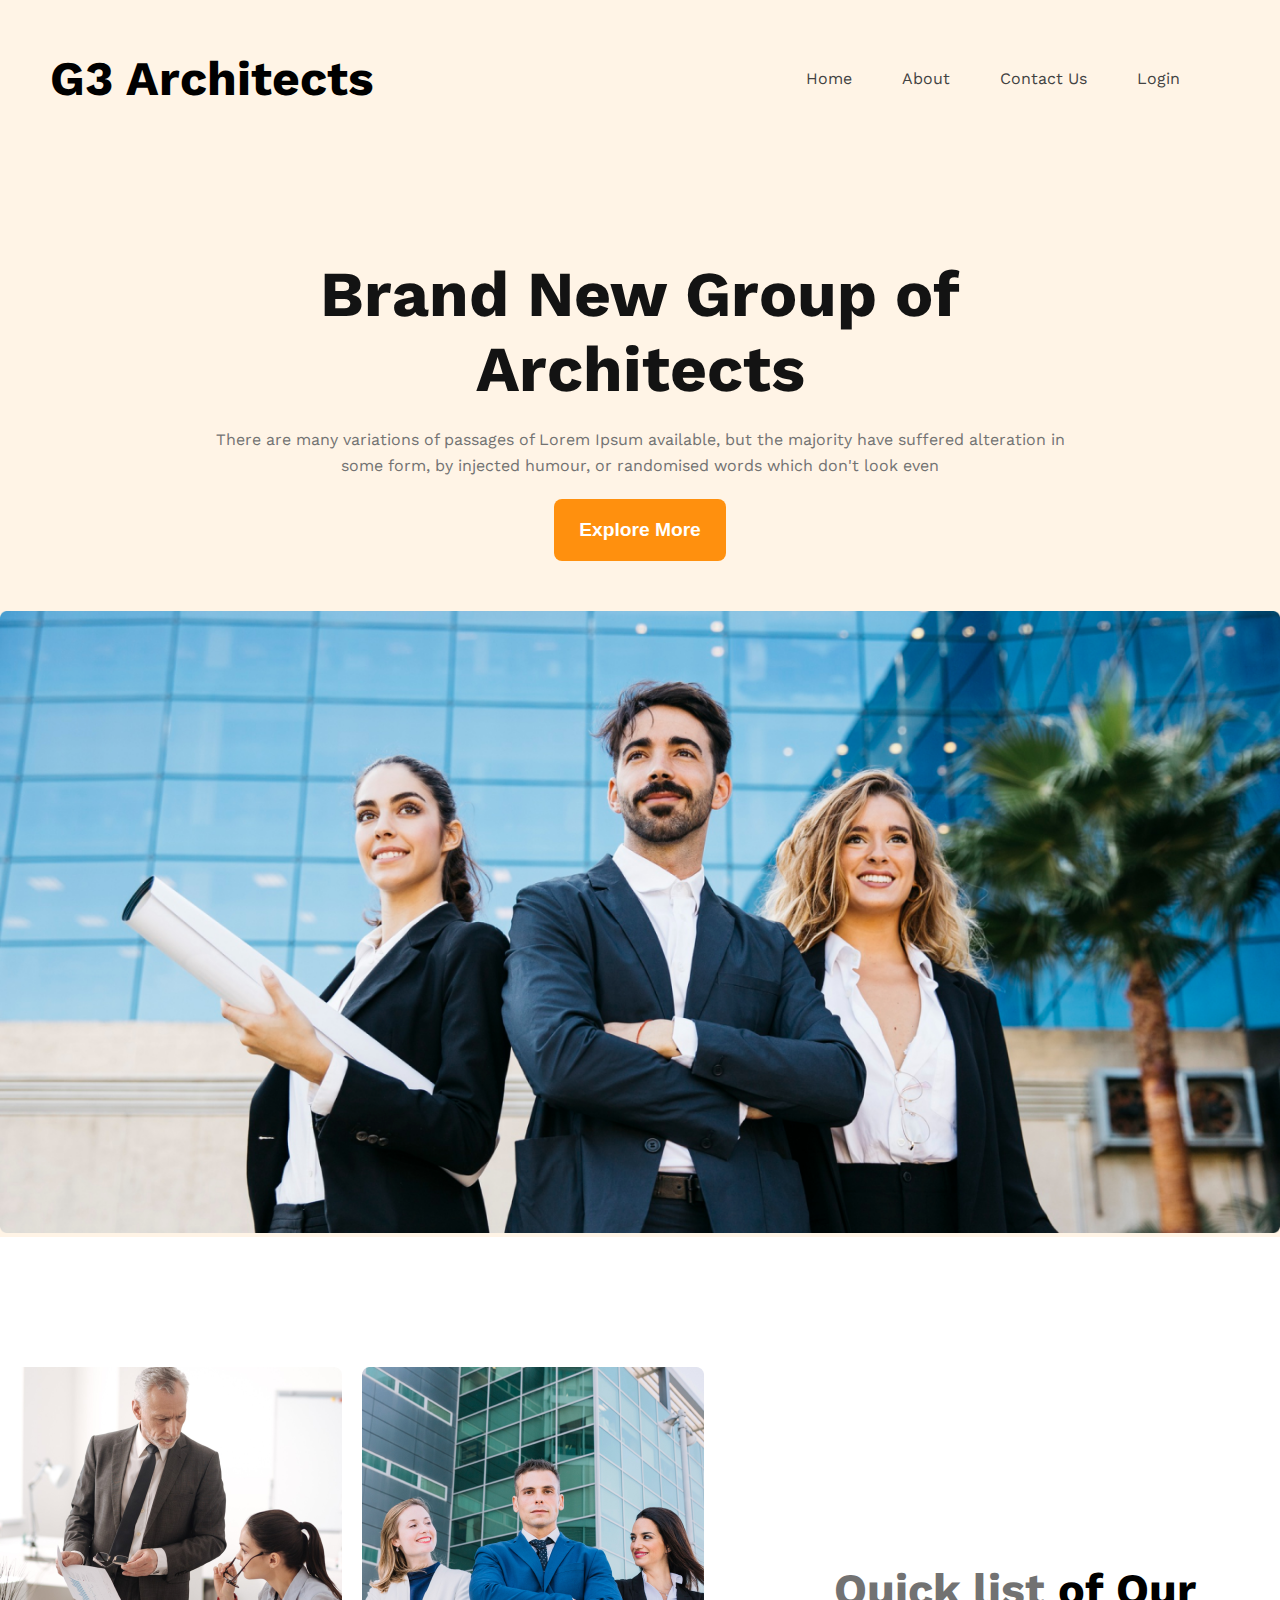
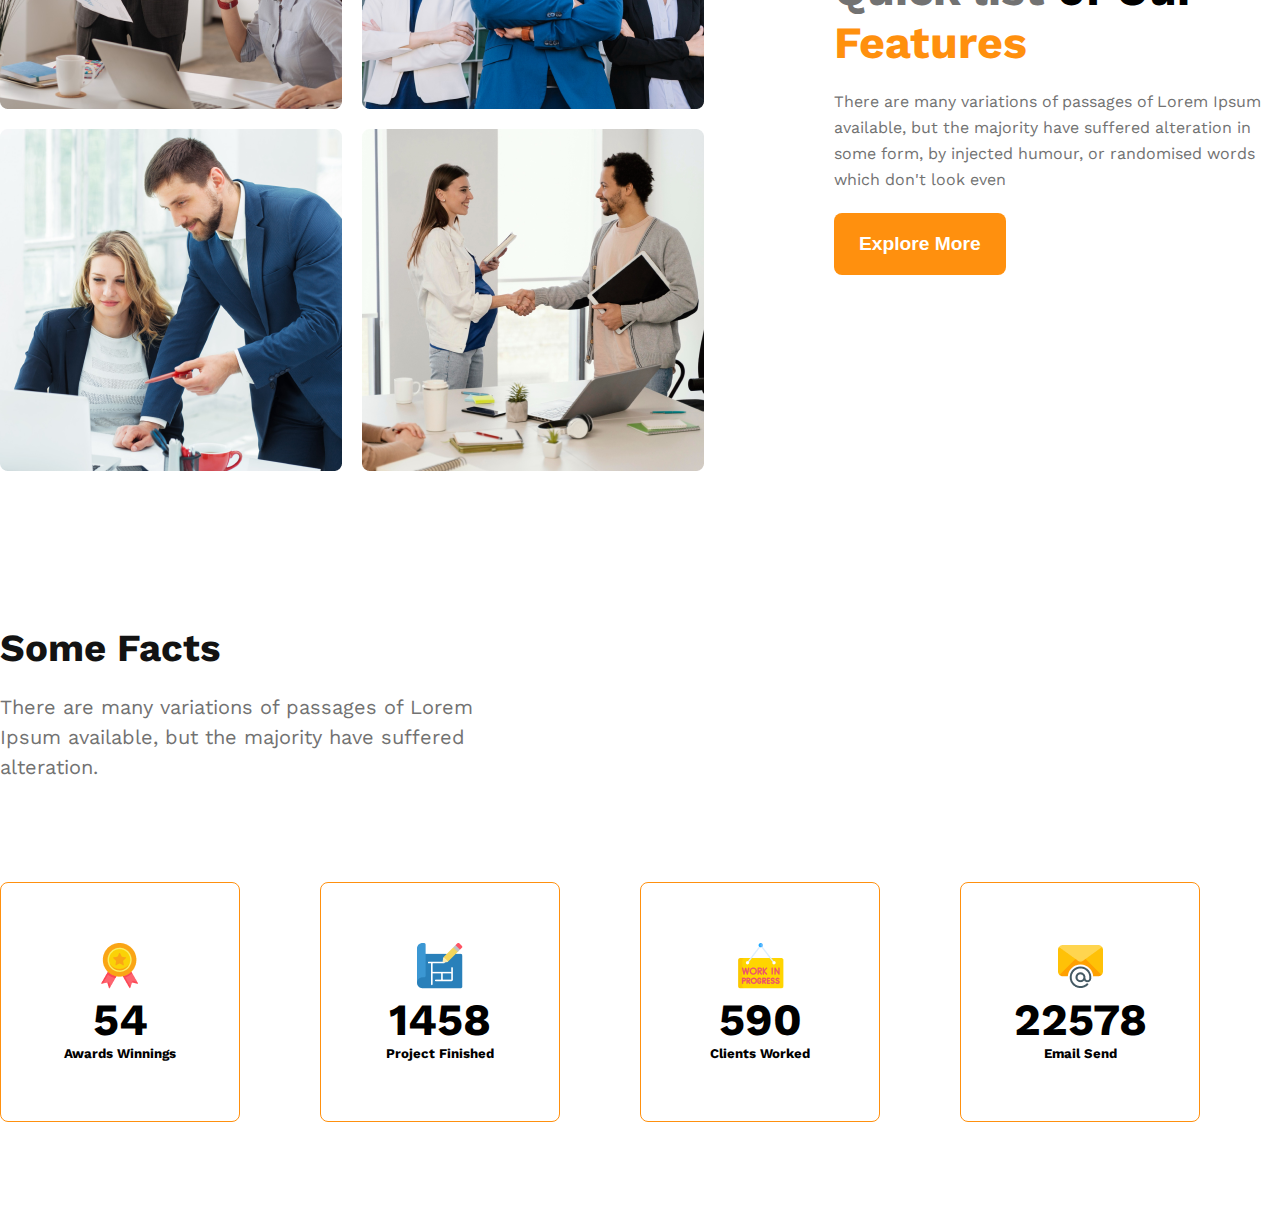
==== index.html @ f91b2478 "file name change" ====
<!DOCTYPE html>
<html lang="en">
<head>
    <meta charset="UTF-8">
    <meta name="viewport" content="width=device-width, initial-scale=1.0">
    <link rel="stylesheet" href="style.css">
    <title>G3-Architects</title>
</head>
<body class="work-sans" >
    <header style="background-color: rgba(255, 144, 14, 0.1);">
        <nav class="nav-container">
            <h3 class="nav-next">G3 Architects</h3>
            <ul class="nav-content">
                <li class="nav-item"><a href="" class="navs-link">Home</a></li>
                <li class="nav-item"><a href="" class="navs-link">About</a></li>
                <li class="nav-item"><a href="" class="navs-link">Contact Us</a></li>
                <li class="nav-item"><a href="" class="navs-link">Login</a></li>
            </ul>
        </nav>
        <div class="banner-container">
            <div class="banner-content">
                <h1>Brand New 
                    Group of Architects 
                    </h1>
                <p>There are many variations of passages of Lorem Ipsum available, but the majority have suffered alteration in some form, by injected humour, or randomised words which don't look even</p>
                <button>Explore More</button>
            </div>
            <img src="./images/banner.png" alt="">
        </div>
    </header>
    <main>
        <!-- team section -->
        <section class="team-content">
            <div class="team-img-container">
                <img src="./images/team1.png" alt="">
                <img src="./images/team2.png" alt="">
                <img src="./images/team3.png" alt="">
                <img src="./images/team4.png" alt="">
            </div>
            <div class="team-text-container">
                <h1><span style="color: #727272;">Quick list</span> of Our <span style="color: rgb(255, 144, 14);"> Features</span></h1>
                <p>There are many variations of passages of Lorem Ipsum available, but the majority have suffered alteration in some form, by injected humour, or randomised words which don't look even</p>
                <button  class="button">Explore More</button>
            </div>
        </section>
        <!-- feature section -->
         <section>

         </section>
         <!-- facts section -->
          <section  class="facts-container">
                <h3 class="fact-text">Some Facts</h3>
                <p class="fact-des">There are many variations of passages of Lorem Ipsum available,
                 but the majority have suffered alteration.</p>
                <div class="facts-content">
                    <div class="facts-card">
                       <div>
                        <img src="./images/icons/ribon.png" alt="" class="facts-icon">
                        <h4 class="facts-number">54</h4>
                        <h5 class="facts-pra">Awards Winnings</h5>
                       </div>
                    </div>
                    <div class="facts-card">
                        <div><img src="./images/icons/projects.png" alt="" class="facts-icon">
                            <h4 class="facts-number">1458 </h4>
                            <h5 class="facts-pra">Project Finished</h5></div>
                    </div>
                    <div class="facts-card">
                        <div><img src="./images/icons/customers.png" alt="" class="facts-icon">
                            <h4 class="facts-number">590</h4>
                            <h5 class="facts-pra">Clients Worked</h5></div>
                    </div>
                    <div class="facts-card">
                        <div>
                            <img src="./images/icons/email.png" alt="" class="facts-icon">
                        <h4 class="facts-number">22578</h4>
                        <h5 class="facts-pra">Email Send</h5>
                        </div>
                    </div>
                </div>
          </section>
    </main>
    <footer>

    </footer>
</body>
</html>
---- style.css ----
@import url('https://fonts.googleapis.com/css2?family=Work+Sans:ital,wght@0,100..900;1,100..900&display=swap');
.work-sans {
    font-family: "Work Sans", sans-serif;
  }
*{
    margin: 0;
    padding: 0;
    box-sizing: border-box;
}
/* navbar sec start */

.nav-container{
    display: flex;
    justify-content: space-between;
    align-items: center;
    max-width: 1440px;
    margin: 0 auto;
    padding: 50px;
}
.nav-content{
    display: flex;
}
.nav-item{
    list-style: none;
}
.navs-link{
    text-decoration: none;
    color: rgb(66, 66, 66);
    margin-right: 50px;
}
.nav-next{
    font-size: 3rem;
    font-weight: bold;
}
/* banner sec start */
.banner-container{
    max-width: 1440px;
    margin: 0 auto;
}
.banner-content{
    max-width: 850px;
    margin: 0 auto;
    text-align: center;
}
.banner-content h1{
color: rgb(19, 19, 19);
font-family: Work Sans;
font-size: 4rem;
font-weight: 700;
line-height: 75px;
letter-spacing: 0%;
text-align: center;
margin-top: 100px;
}
.banner-content p{
color: rgb(114, 114, 114);
font-family: Work Sans;
font-size: 1rem;
font-weight: 400;
line-height: 26px;
letter-spacing: 0%;
text-align: center;
margin-top: 20px;
}
.banner-content button{
border-radius: 8px;
background: rgb(255, 144, 14);
color: white;
font-weight: 600;
font-size: 1.2rem;
padding: 20px 25px;
margin: 20px 0;
border: none;
margin-bottom: 50px;
}
.banner-container img{
    width: 100%;
}
main{
    max-width: 1440px;
    margin: 0 auto;
}
.team-content{
    display: flex;
    align-items: center;
    margin-top: 130px;
}
.team-img-container{
    display: grid;
    grid-template-columns: repeat(2 , 1fr);
    gap: 20px;
}
.team-text-container{
    margin-left: 130px;
    max-width: 537px;
}
.team-text-container h1{
    font-size: 2.8rem;
    margin-bottom: 20px;
}
.team-text-container p{
color: rgb(114, 114, 114);
font-family: Work Sans;
font-size: 1rem;
font-weight: 400;
line-height: 26px;
letter-spacing: 0%;
text-align: left;
margin-bottom: 20px;
}
.team-text-container button{
    border-radius: 8px;
background: rgb(255, 144, 14);
color: white;
font-weight: 600;
font-size: 1.2rem;
padding: 20px 25px;
border: none;
}
.facts-container{
    margin-top: 150px;
}
.fact-text{
    color: rgb(19, 19, 19);
    font-family: Work Sans;
    font-size: 2.4rem;
    font-weight: 700;
    line-height: 53px;
    letter-spacing: 0%;
    
}
.fact-des{
    color: #727272;
    font-family: Work Sans;
    font-size: 1rem;
    line-height: 30px;
    letter-spacing: 0%;
    max-width: 540px;
    
}
.facts-content{
    display: grid;
    grid-template-columns: repeat(4,1fr);
    margin-top: 100px;
    margin-bottom: 100px;
}
.facts-card{
border: 1px solid rgb(255, 144, 14);
border-radius: 8px;
width: 240px;
height: 240px;
text-align: center;
display: flex;
align-items: center;
justify-content: center;
}
.facts-number{
    font-size: 2.8rem;
}
.fact-des{
    font-size: 1.25rem;
    margin-top: 18px;
}
/* header section responsive  start */
/* small device style */
@media screen and (max-width:576px){
    .nav-container{
        flex-direction: column;
    }
    .nav-content{
        flex-direction: column;
    }
    .team-content{
        flex-direction: column;
    }
    .team-img-container{
        grid-template-columns: repeat(1 , 1fr);
    }
    .team-text-container{
        margin-left: 20px;
    }
    .facts-content{
        grid-template-columns: 1fr;
        gap: 20px;
        margin-left: 20px;
    }
    .fact-text , .fact-des{
        margin-left: 20px;
    }
}


/* medium size device style */
@media screen and (min-width:576px) and (max-width:992px){
    .team-content{
        flex-direction: column;
    }
    .team-text-container{
        margin:50px auto;  
    }
    .facts-content{
        grid-template-columns:repeat(2 , 1fr);
        gap: 20px;
        margin-left: 50px;
    }
    .fact-text , .fact-des{
        margin-left: 100px;
    }
}
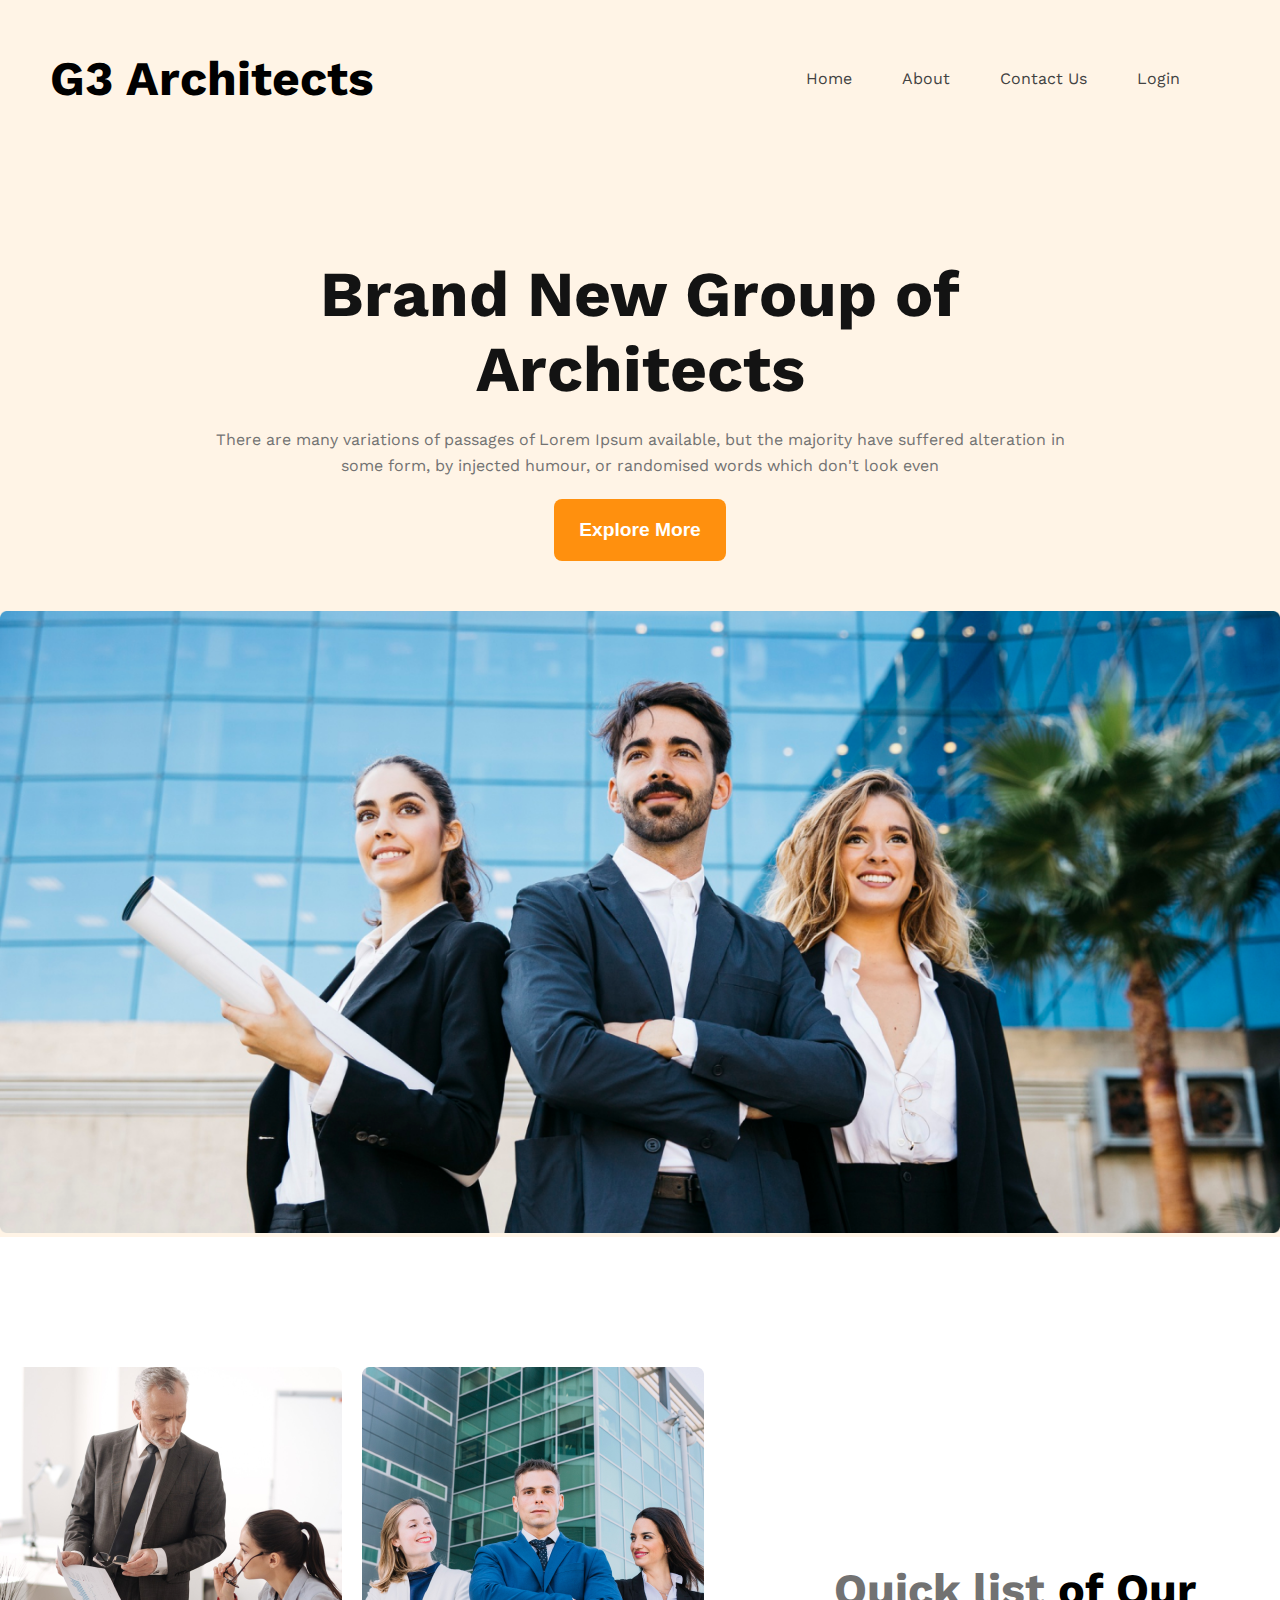
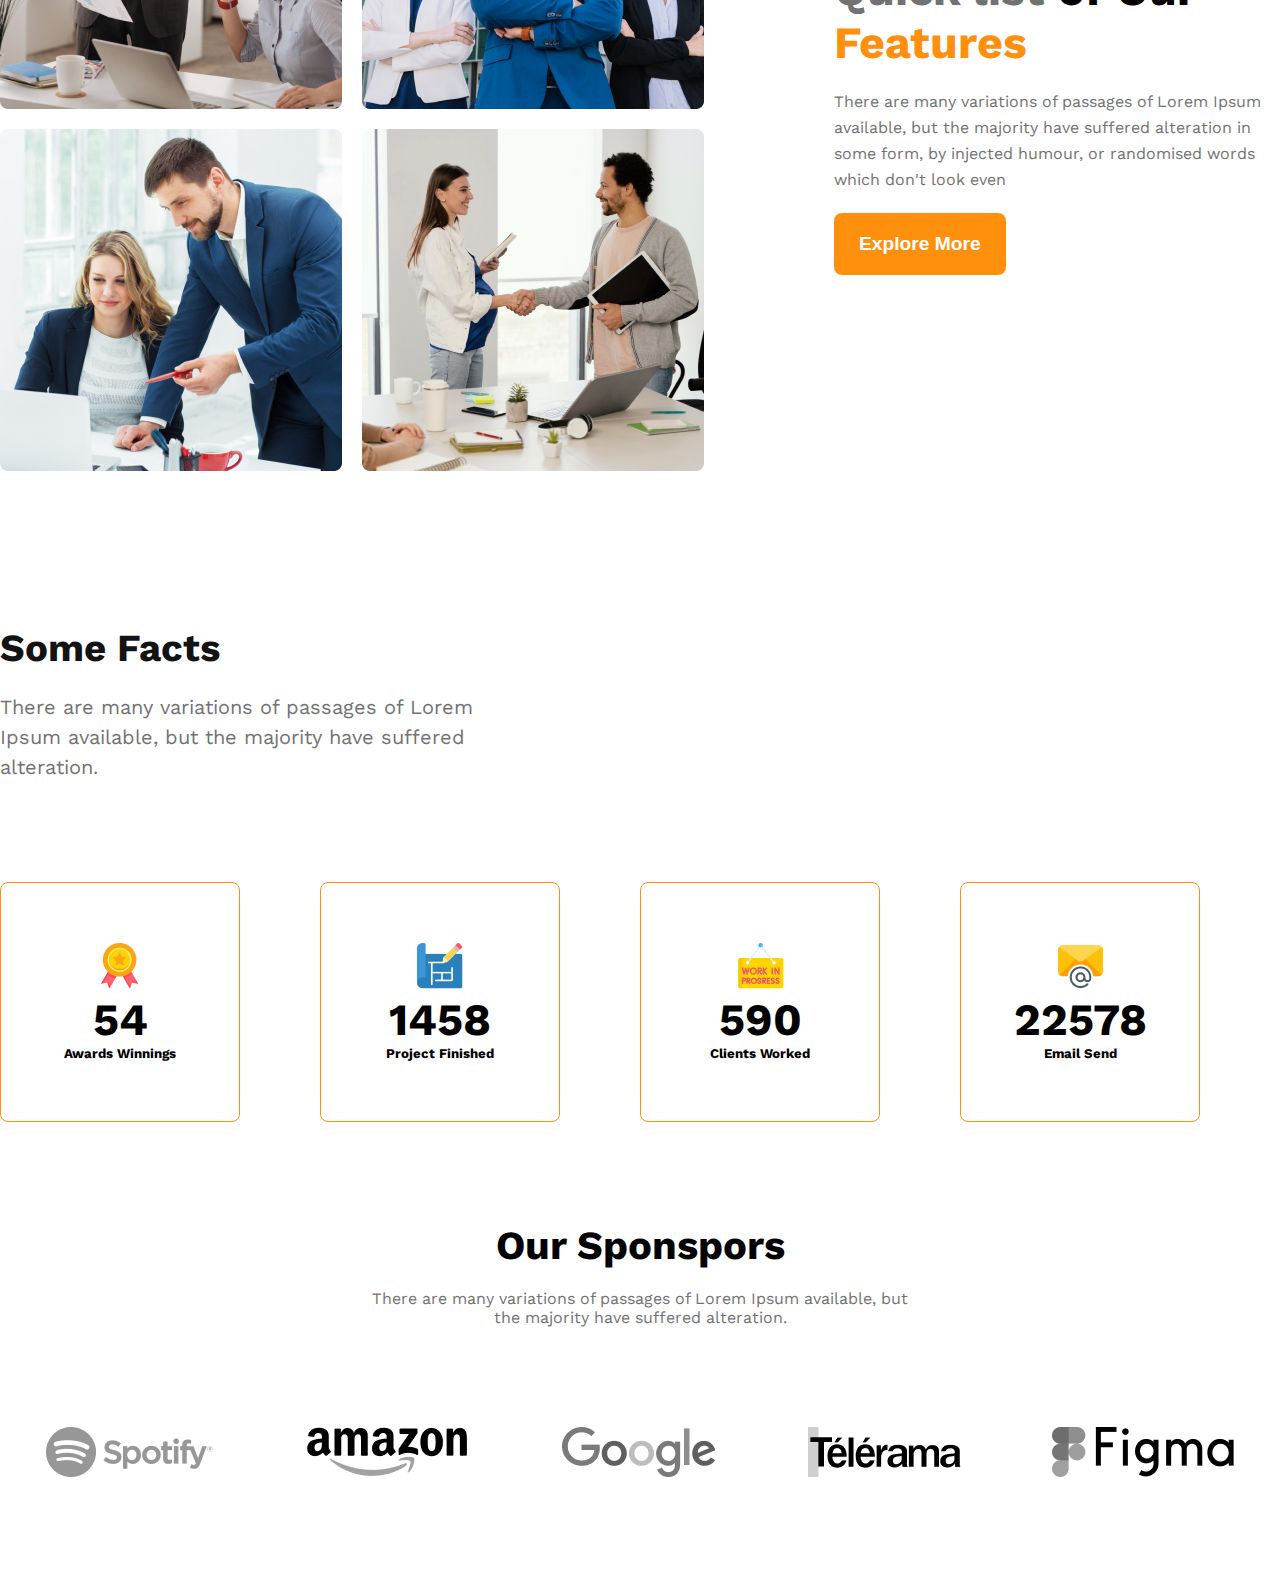
==== commit 172b0c4e: "Sponsor company Logo added and responsive done" ====
--- a/index.html
+++ b/index.html
@@ -79,6 +79,21 @@
                     </div>
                 </div>
           </section>
+          <!-- facts section -->
+           <!-- sponsor section -->
+            <section class="sponsor-container">
+                <div class="sponsor-info">
+                    <h1>Our Sponspors</h1>
+                    <p>There are many variations of passages of Lorem Ipsum available, but the majority have suffered alteration.</p>
+                </div>
+                <div class="sponsor-company">
+                    <img src="./images/sponsors/spotify.png" alt="">
+                    <img src="./images/sponsors/amazon.png" alt="">
+                    <img src="./images/sponsors/google.png" alt="">
+                    <img src="./images/sponsors/telerama.png" alt="">
+                    <img src="./images/sponsors/figma.png" alt="">
+                </div>
+            </section>
     </main>
     <footer>
 
--- a/style.css
+++ b/style.css
@@ -161,6 +161,30 @@
     font-size: 1.25rem;
     margin-top: 18px;
 }
+.sponsor-info{
+    max-width: 540px;
+    text-align: center;
+    margin: 0 auto;
+    margin-bottom: 100px;
+}
+.sponsor-info h1{
+    font-size: 2.5rem;
+    margin-bottom: 20px;
+    font-weight: bold;
+}
+.sponsor-info p{
+    font-size: 1rem;
+    color: #727272;
+}
+.sponsor-company{
+    display: flex;
+    justify-content: space-around;
+    align-items: center;
+    margin-bottom: 100px;
+}
+.sponsor-company img{
+    filter: grayscale(100%);
+}
 /* header section responsive  start */
 /* small device style */
 @media screen and (max-width:576px){
@@ -186,6 +210,11 @@
     }
     .fact-text , .fact-des{
         margin-left: 20px;
+    }
+    .sponsor-company{
+        flex-direction: column;
+        gap: 80px;
+        margin-bottom: 100px;
     }
 }
 
@@ -201,9 +230,15 @@
     .facts-content{
         grid-template-columns:repeat(2 , 1fr);
         gap: 20px;
-        margin-left: 50px;
+        margin-left: 30px;
     }
     .fact-text , .fact-des{
         margin-left: 100px;
     }
+    .sponsor-company{
+        flex-direction: column;
+        gap: 80px;
+        margin-bottom: 100px;
+    }
+   
 }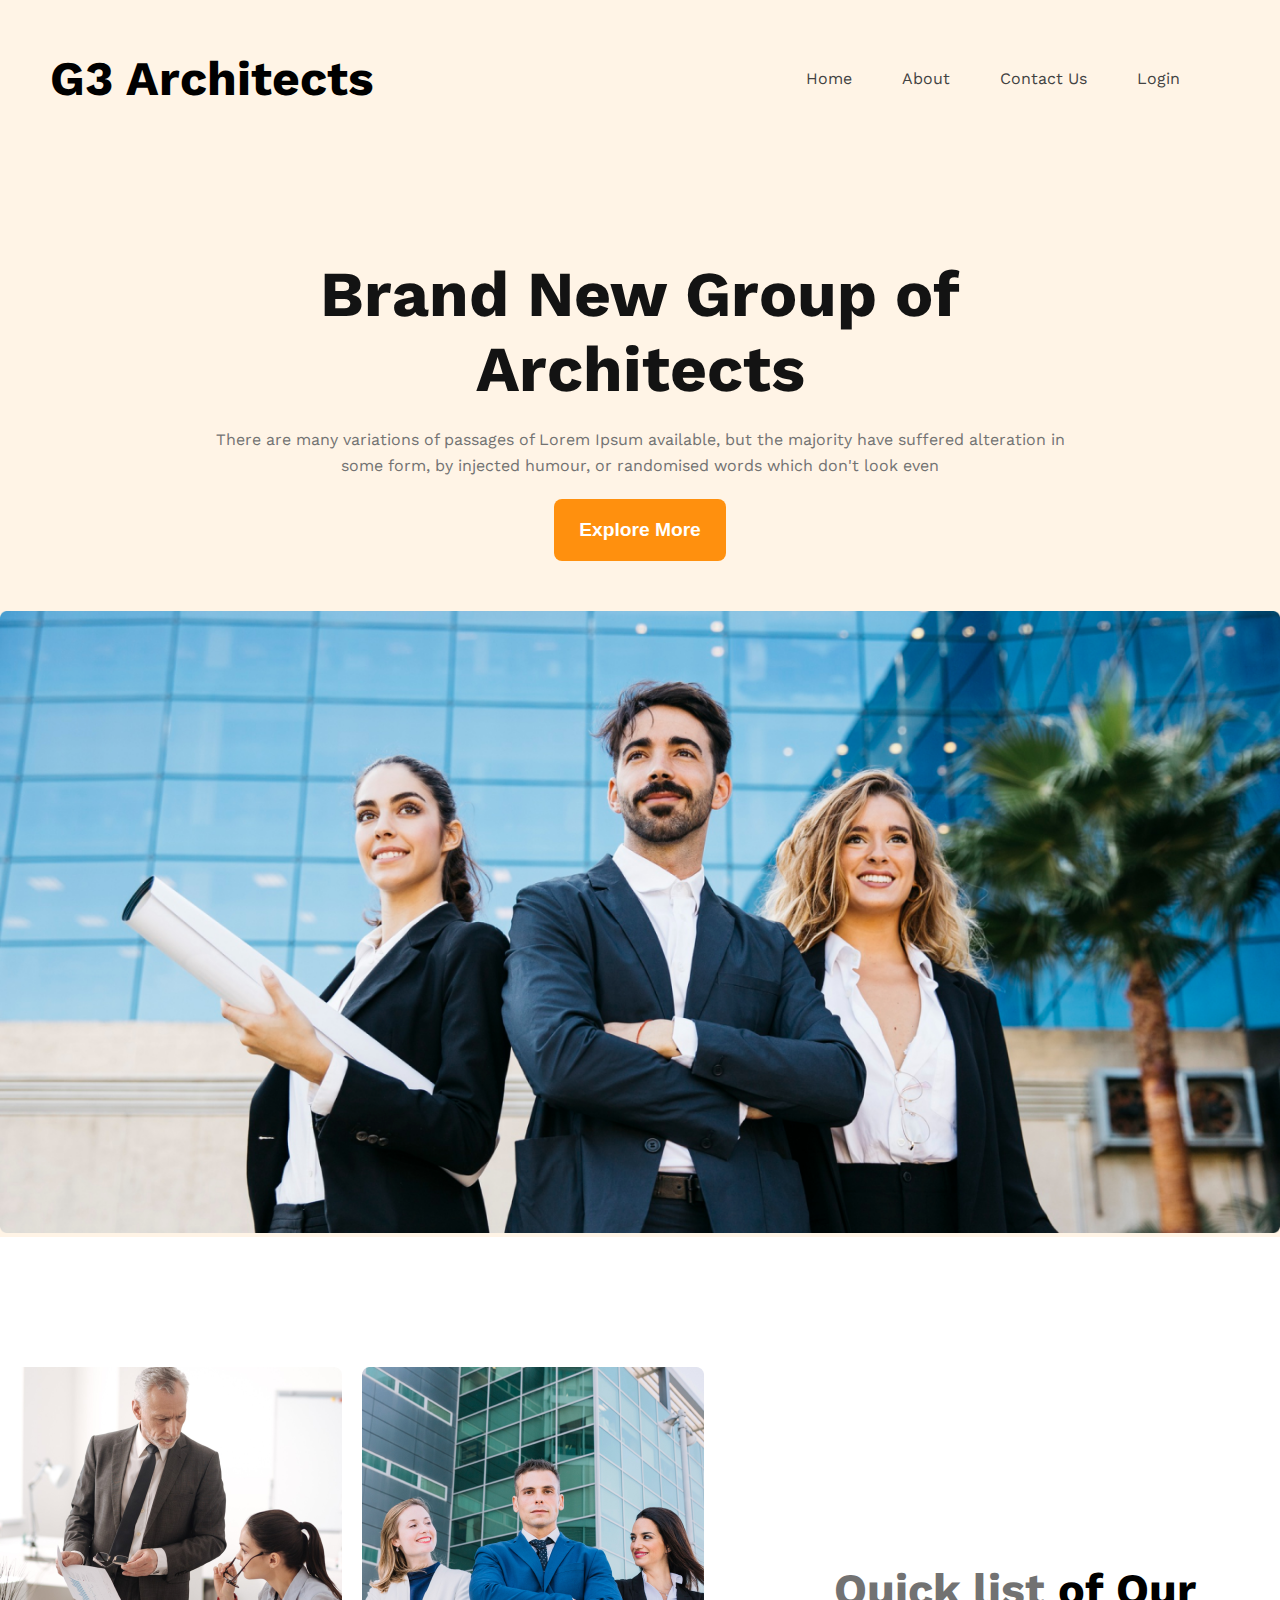
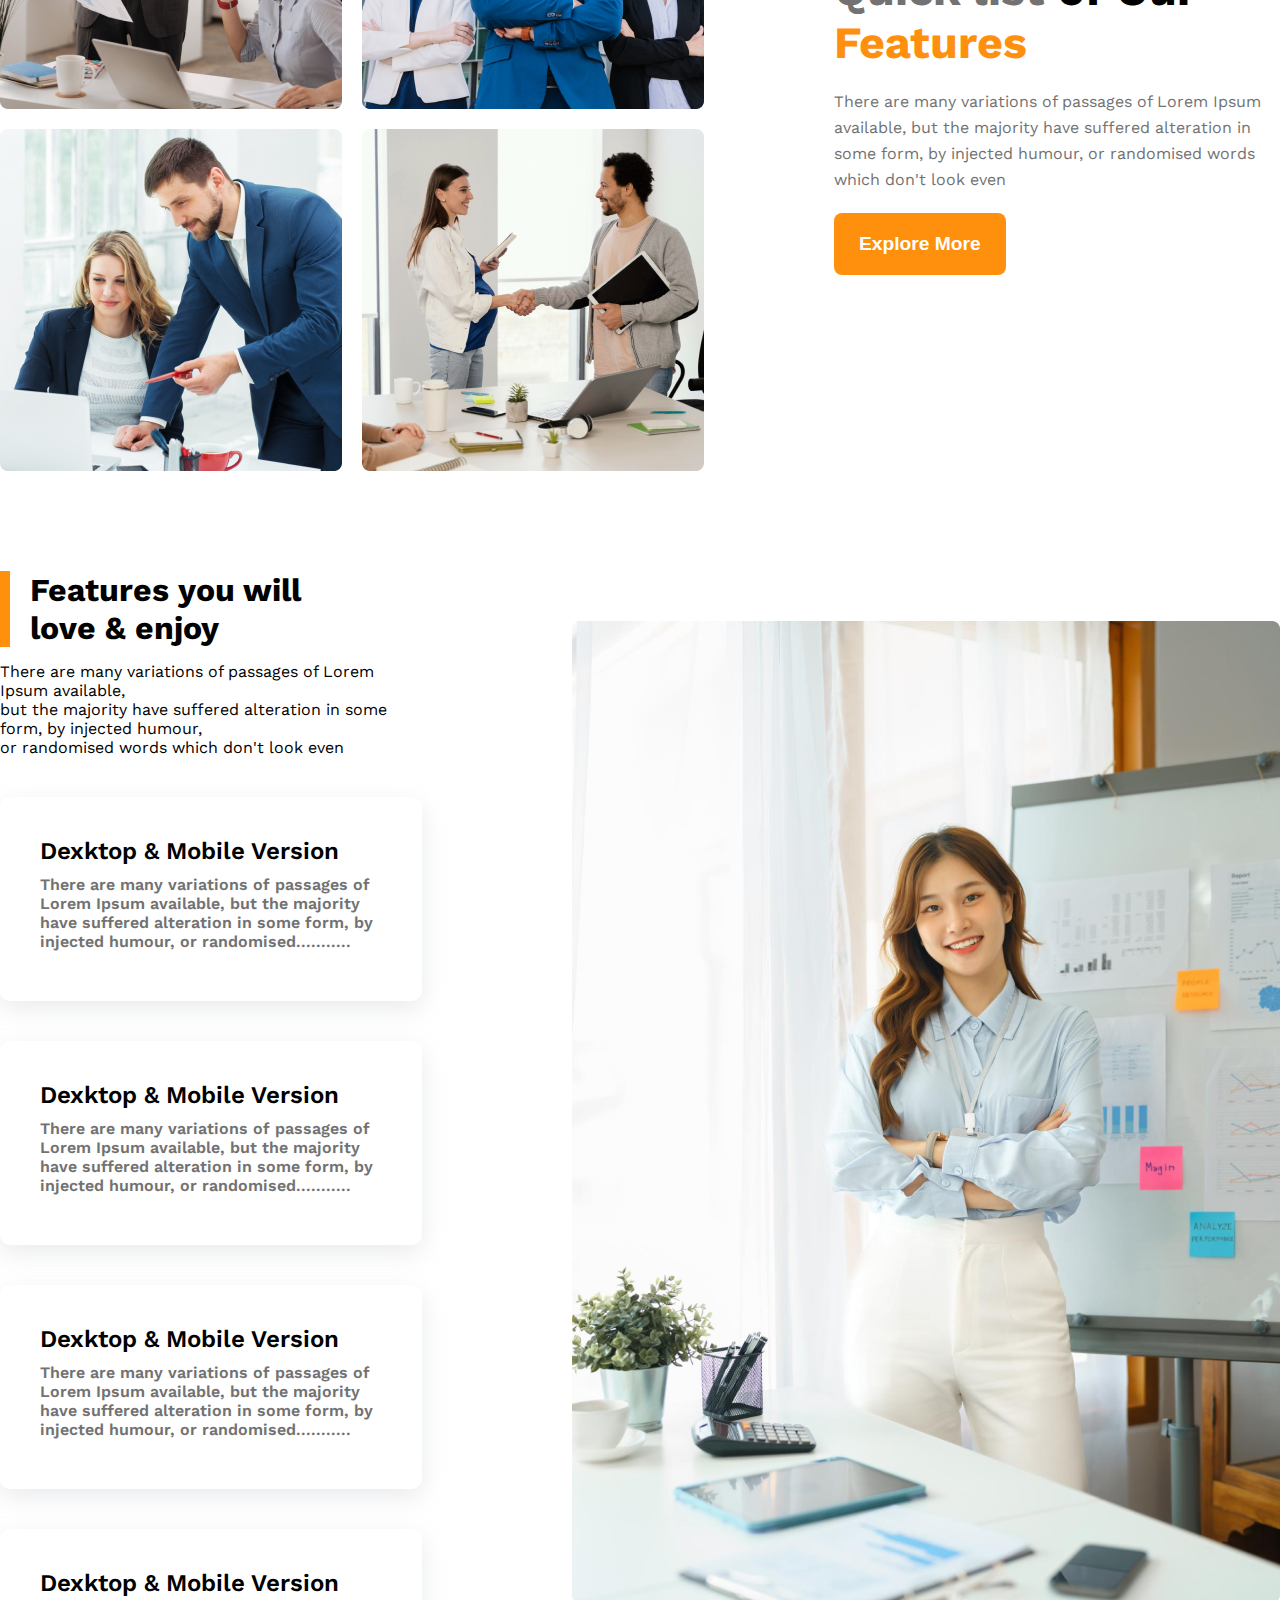
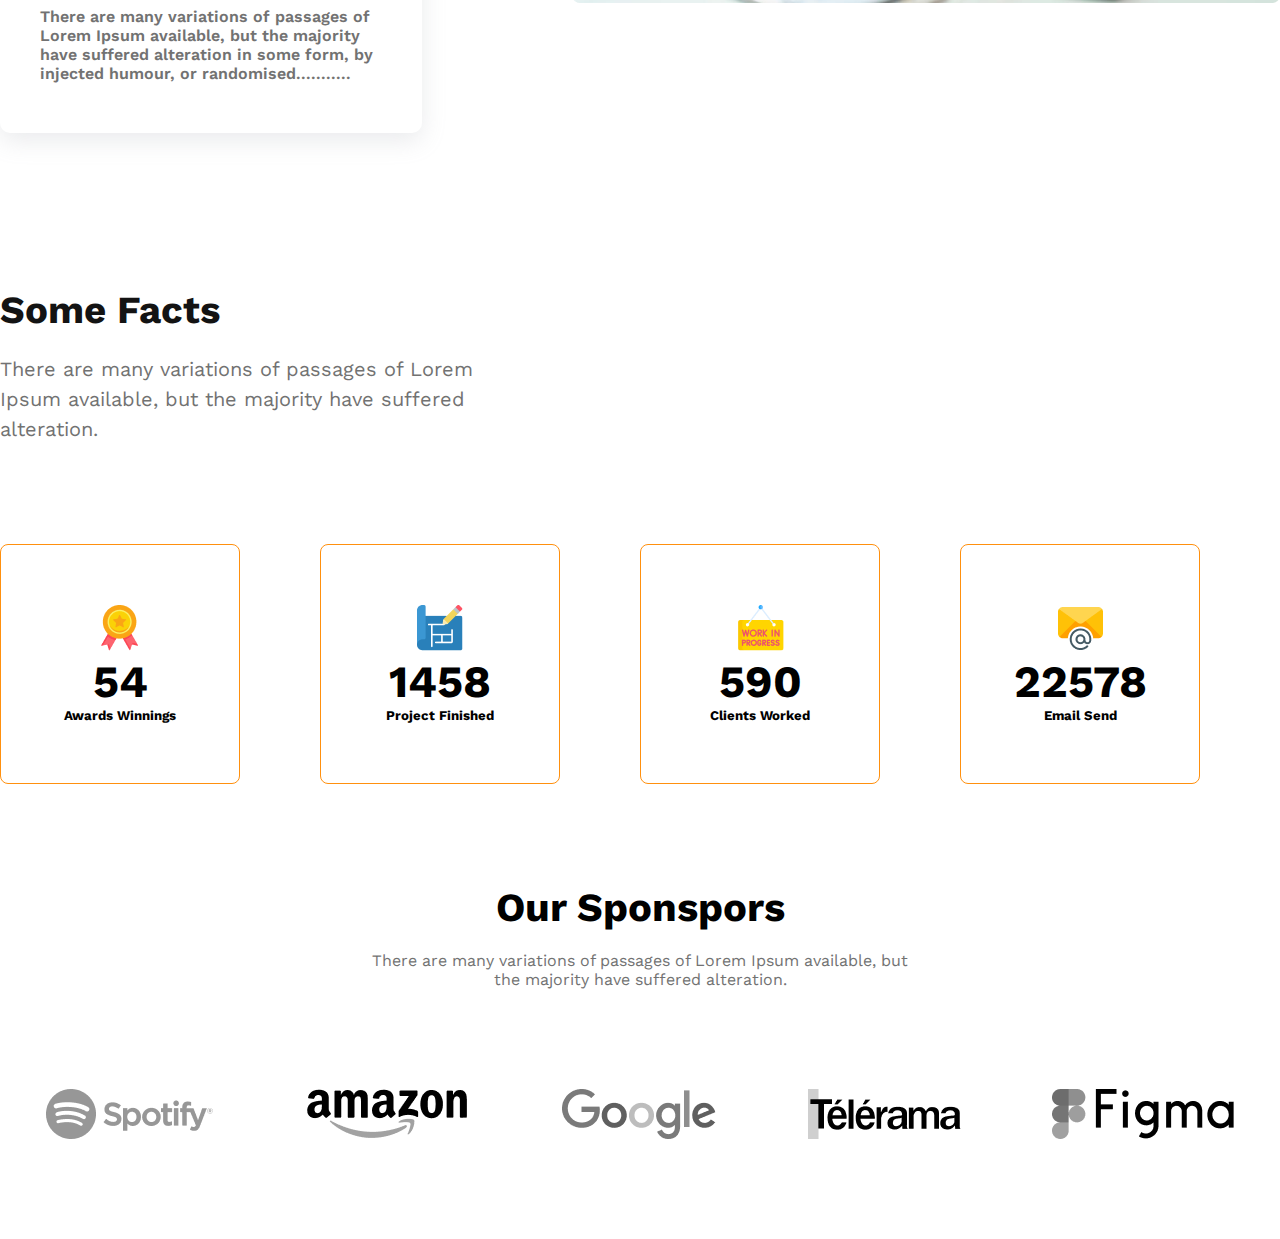
==== commit 3cd70c29: "added a new section" ====
--- a/index.html
+++ b/index.html
@@ -45,7 +45,32 @@
         </section>
         <!-- feature section -->
          <section>
-
+            <div class="feature-content">
+                <div class="feature-info">
+                    <h1 class="feature-title">Features you will <br>love & enjoy</h1>
+                    <p class="sub-title">There are many variations of passages of Lorem Ipsum available,<br> but the majority have suffered alteration in some form, by injected humour, <br>or randomised words which don't look even</p>
+                    <!-- card start -->
+                     <div class="feature-cars">
+                        <h2>Dexktop & Mobile Version</h2>
+                        <p>There are many variations of passages of Lorem Ipsum available, but the majority have suffered alteration in some form, by injected humour, or randomised...........</p>
+                     </div>
+                     <div class="feature-cars">
+                        <h2>Dexktop & Mobile Version</h2>
+                        <p>There are many variations of passages of Lorem Ipsum available, but the majority have suffered alteration in some form, by injected humour, or randomised...........</p>
+                     </div>
+                     <div class="feature-cars">
+                        <h2>Dexktop & Mobile Version</h2>
+                        <p>There are many variations of passages of Lorem Ipsum available, but the majority have suffered alteration in some form, by injected humour, or randomised...........</p>
+                     </div>
+                     <div class="feature-cars">
+                        <h2>Dexktop & Mobile Version</h2>
+                        <p>There are many variations of passages of Lorem Ipsum available, but the majority have suffered alteration in some form, by injected humour, or randomised...........</p>
+                     </div>
+                </div>
+                <div class="feature-img">
+                    <img src="./images/architect.png" alt="">
+                </div>
+            </div>
          </section>
          <!-- facts section -->
           <section  class="facts-container">
--- a/style.css
+++ b/style.css
@@ -185,6 +185,41 @@
 .sponsor-company img{
     filter: grayscale(100%);
 }
+.feature-content{
+    margin-top: 100px;
+}
+.feature-title{
+    border-left: 10px solid rgb(255, 144, 14);
+    padding-left: 20px;
+    margin-bottom: 15px;
+}
+.feature-cars{
+    margin-top: 40px;
+    max-width: 514px;
+    border-radius: 10px;
+    box-shadow: rgba(149, 157, 165, 0.2) 0px 8px 24px;
+    padding: 40px;
+}
+.feature-cars h2{
+    font-size: 1.50rem;
+    font-weight: 600;
+    margin-bottom: 10px;
+
+}
+.feature-cars p{
+    font-size: 1 rem;
+    font-weight: 600;
+    margin-bottom: 10px;
+    color: #727272;
+
+}
+.feature-content{
+    display: flex;
+}
+.feature-img{
+    margin-left: 150px;
+    margin-top: 50px;
+}
 /* header section responsive  start */
 /* small device style */
 @media screen and (max-width:576px){
@@ -206,15 +241,25 @@
     .facts-content{
         grid-template-columns: 1fr;
         gap: 20px;
-        margin-left: 20px;
+        margin-left: 70px;
     }
     .fact-text , .fact-des{
-        margin-left: 20px;
+        margin-left: 70px;
     }
     .sponsor-company{
         flex-direction: column;
         gap: 80px;
         margin-bottom: 100px;
+    }
+    .feature-content{
+        flex-direction: column;
+    }
+    .feature-img{
+        text-align: center;
+    }
+    .feature-img img{
+       width: 100%;
+
     }
 }
 
@@ -230,15 +275,31 @@
     .facts-content{
         grid-template-columns:repeat(2 , 1fr);
         gap: 20px;
-        margin-left: 30px;
+        margin-left: 90px;
     }
     .fact-text , .fact-des{
-        margin-left: 100px;
+        margin-left: 160px;
     }
     .sponsor-company{
         flex-direction: column;
         gap: 80px;
         margin-bottom: 100px;
     }
-   
+    .feature-img img{
+        width: 90%;
+        margin-top: 400px;
+    }
+    .feature-cars{
+        margin-top: 40px;
+        max-width: 90%;
+        border-radius: 10px;
+        box-shadow: rgba(149, 157, 165, 0.2) 0px 8px 24px;
+        padding: 40px;
+        margin-left: 60px;
+    }
+    .feature-title , .sub-title{
+        border-left: 10px solid rgb(255, 144, 14);
+        padding-left: 20px;
+        margin-bottom: 15px;
+        margin-left: 60px; }
 }